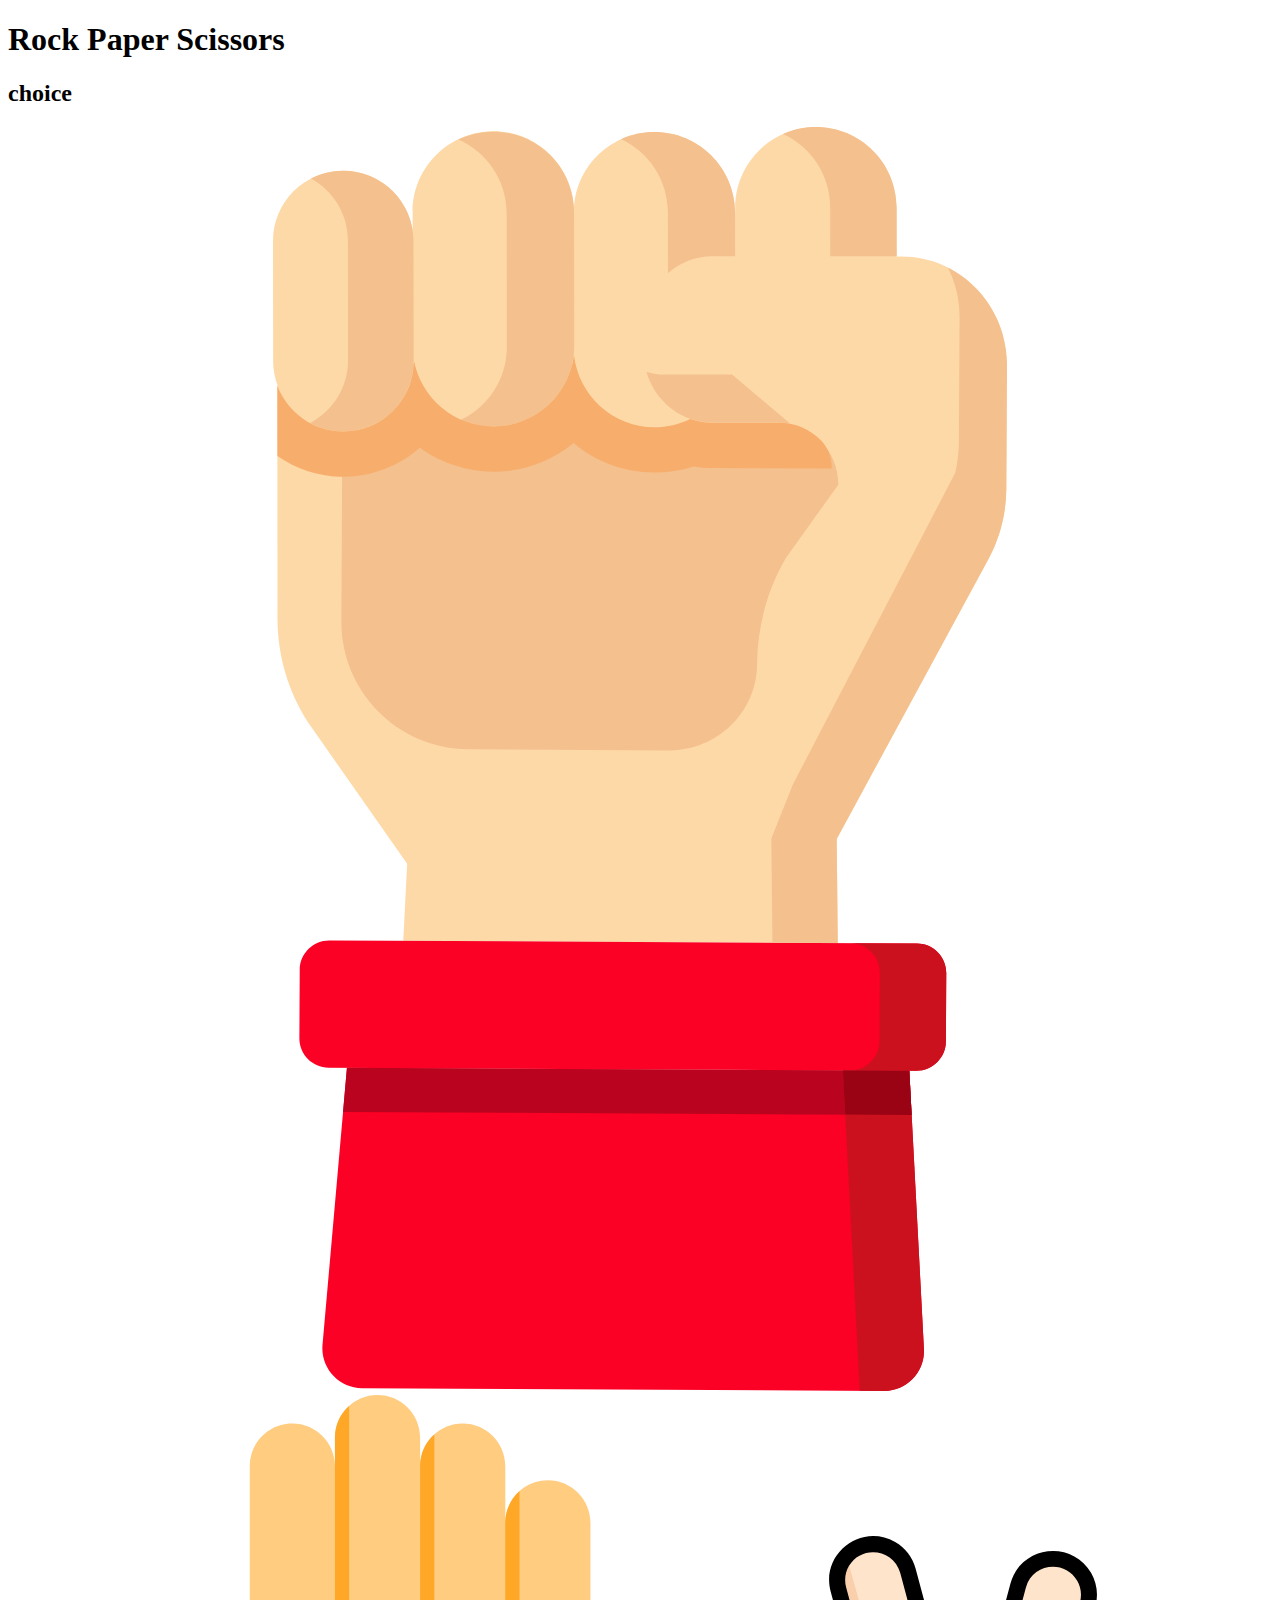
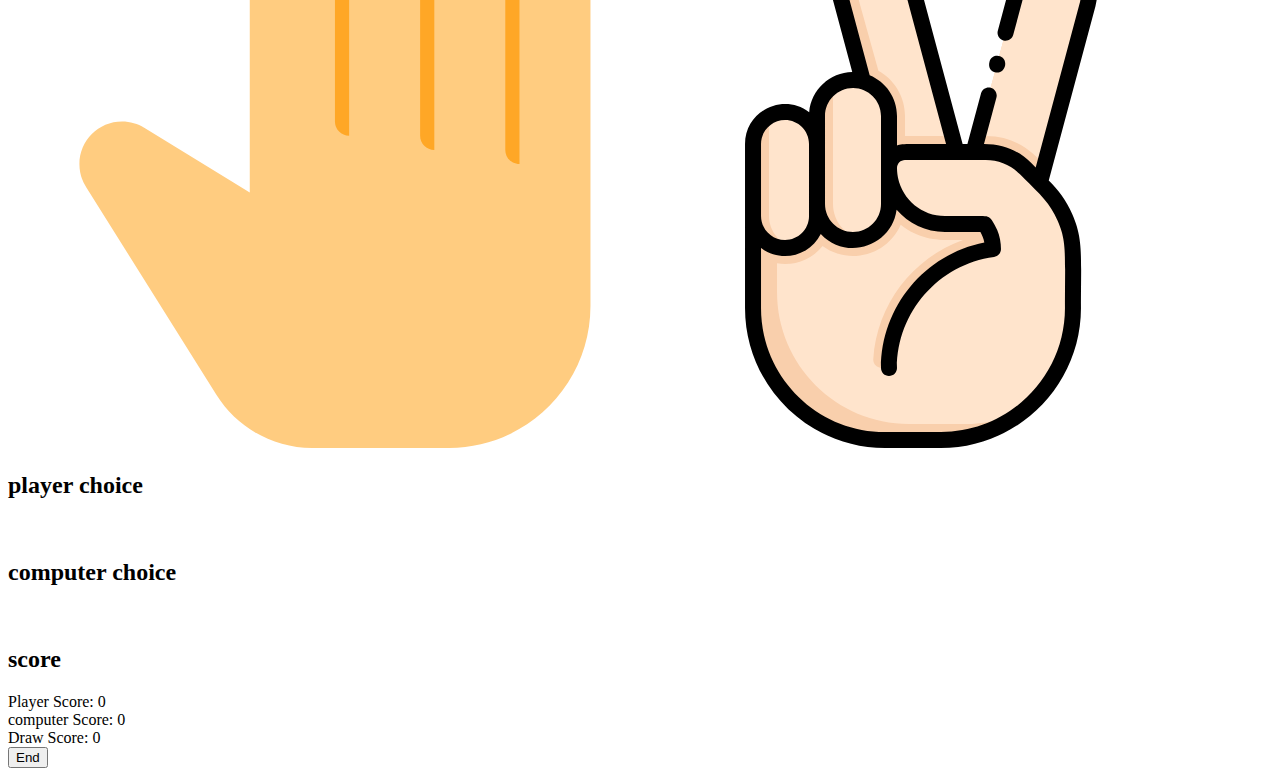
==== index.html @ 56f3ccf1 "Change css" ====
<!-- //!  -->

<!DOCTYPE html>
<html lang="en">
<head>
    <meta charset="UTF-8">
    <meta name="viewport" content="width=device-width, initial-scale=1.0">
    <meta http-equiv="X-UA-Compatible" content="ie=edge">

    <link rel="stylesheet" href="/index.css">

    <title>Rock Paper Scissors</title>
</head>

<body>

    <h1 id="myHeading"> Rock Paper Scissors</h1>
<div id="container">
    <div id="choice">
       <h2> choice </h2> 
        <div id=imageContainer>
        <img id="rock" onclick="pickRock()" src="Images/Rock.svg">
        <img id="paper" onclick="pickPaper()"src="Images/Paper.svg">
        <img id="scissor" onclick="pickScissor()"src="Images/Scissor.svg">
        </div>

    </div>
    <div id="playerGame">
        <h2> player choice</h2>
        <img id="playerRock" src="/Rock.svg">
        <img id="playerPaper"src="/Paper.svg">
        <img id="playerScissor"src="/Scissor.svg">
    </div>
    <div id="compGame">
        <h2> computer choice </h2>
        <img id="compRock"src="/Rock.svg">
        <img id="compPaper"src="/Paper.svg">
        <img id="compScissor"src="/Scissor.svg">
    </div>
    <div id="score">
        <h2 id="scoreHeading"> score </h2>
        <div id="player">
            <label> Player Score: </label>
            <label id="playerScore"> 0 </label>

        </div>
        <div id="comp">
            <label> computer Score: </label>
            <label id="compScore"> 0 </label>
        </div>
        <div id="draw">
            <label> Draw Score: </label>
        <label id="drawScore"> 0 </label>

        </div>
        
       <button id="end" onclick="end()" class="myButton"> End </button>
    
    </div>
</div>

<script src="https://cdnjs.cloudflare.com/ajax/libs/gsap/3.2.4/gsap.min.js"></script>
<script src="/RPS.js"></script>

</body>

<!-- //absolute paths  -->





</html>
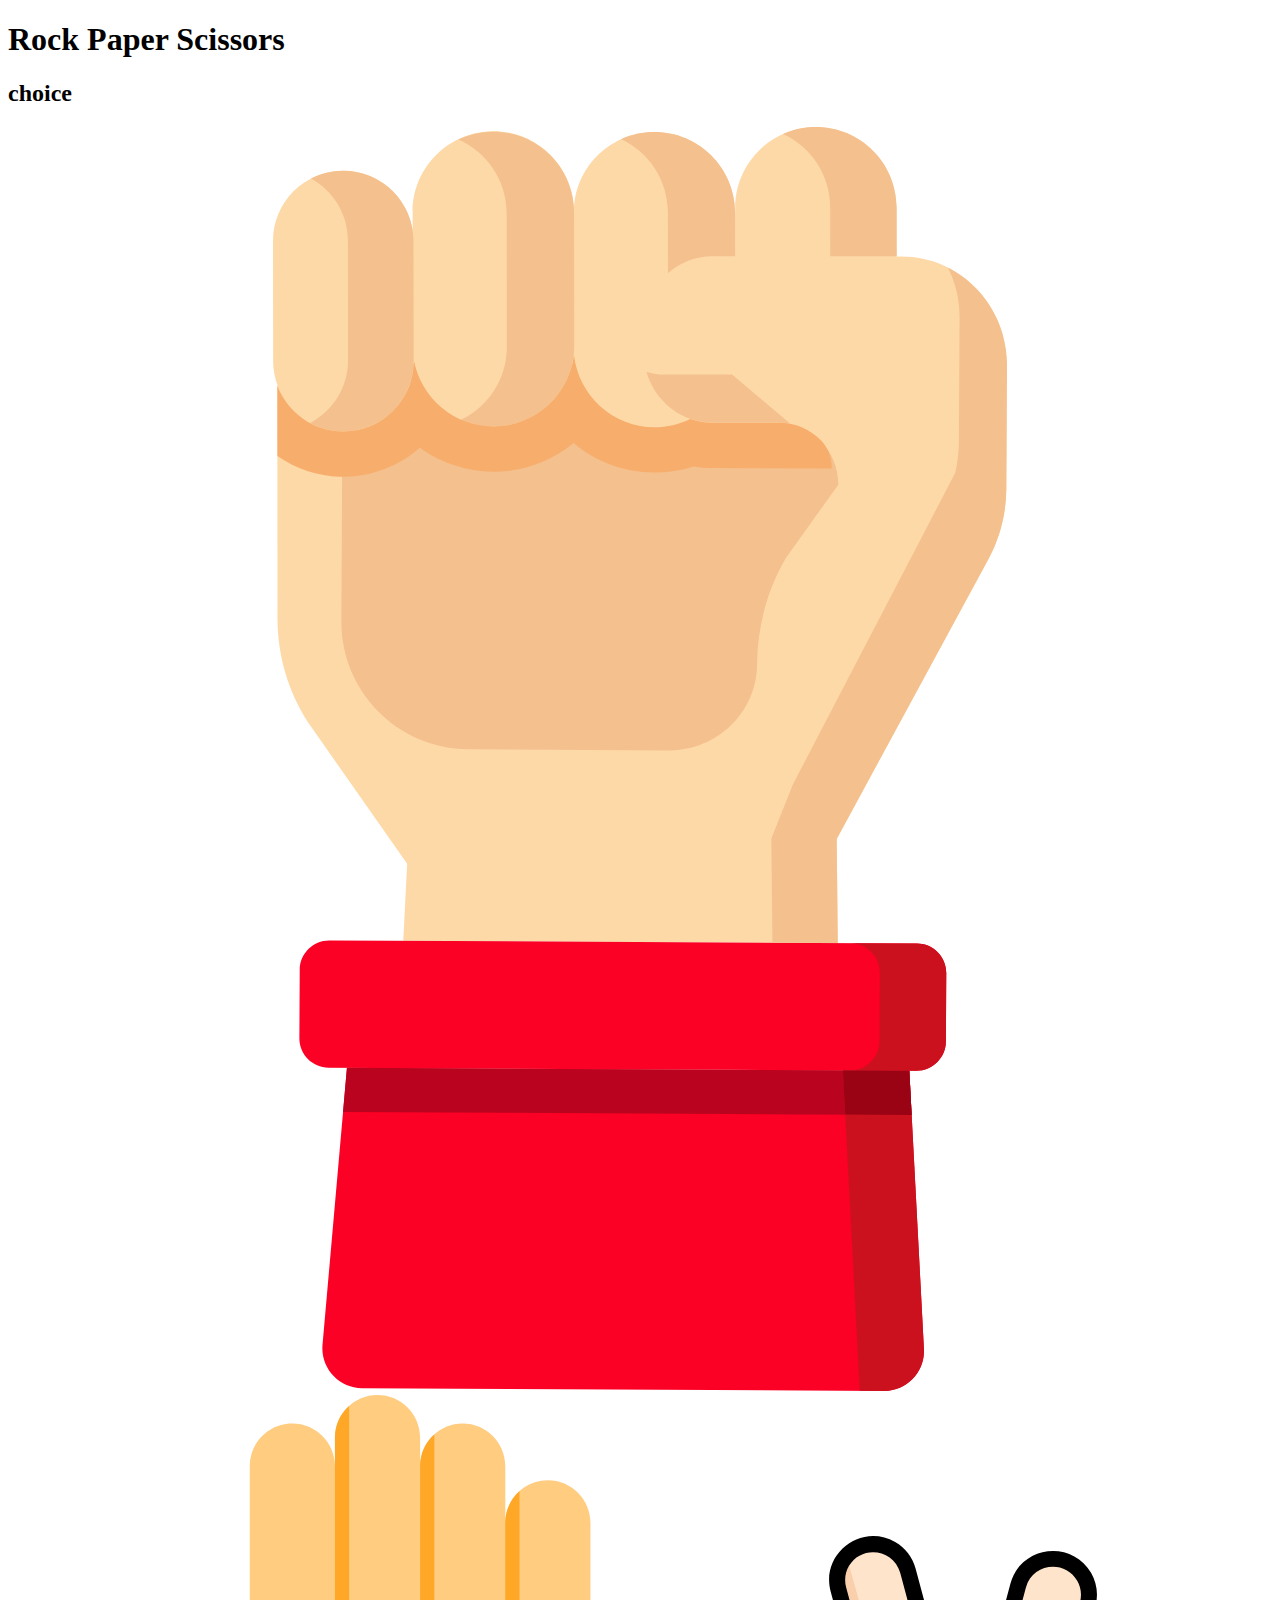
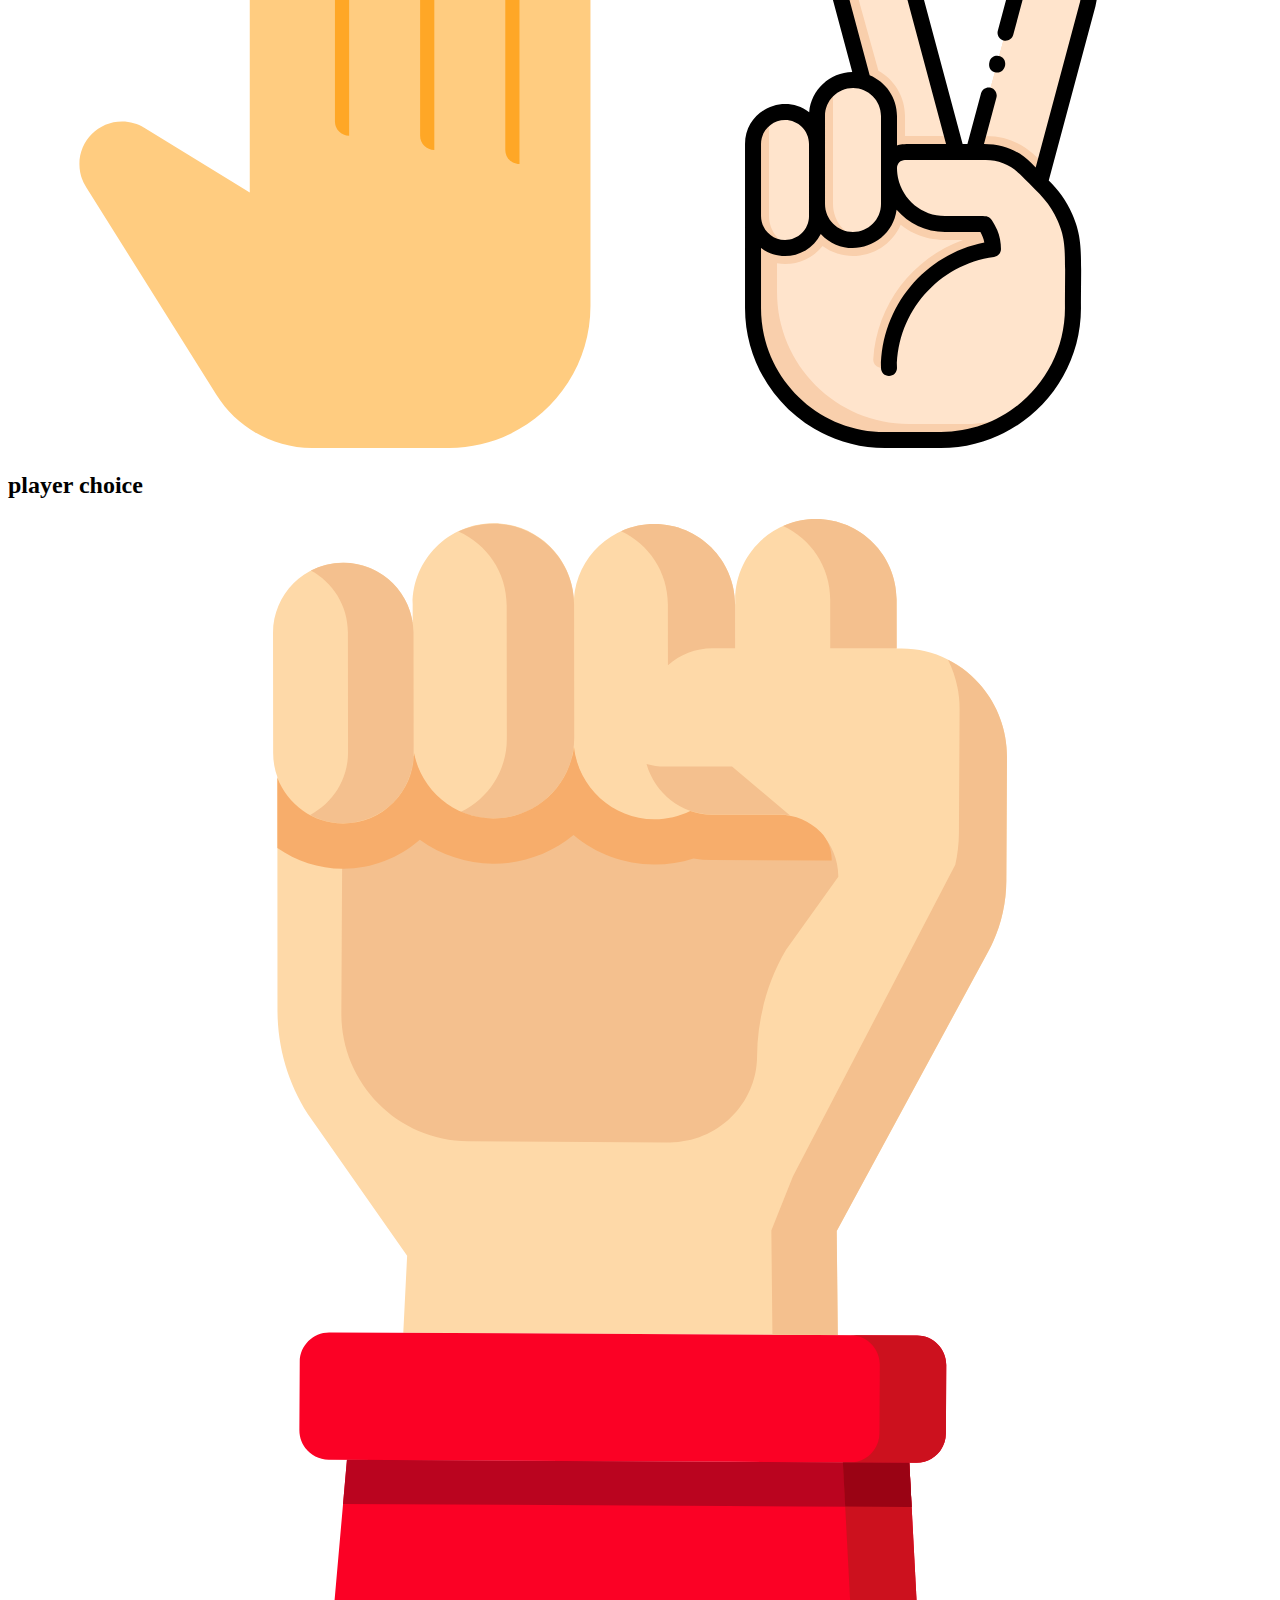
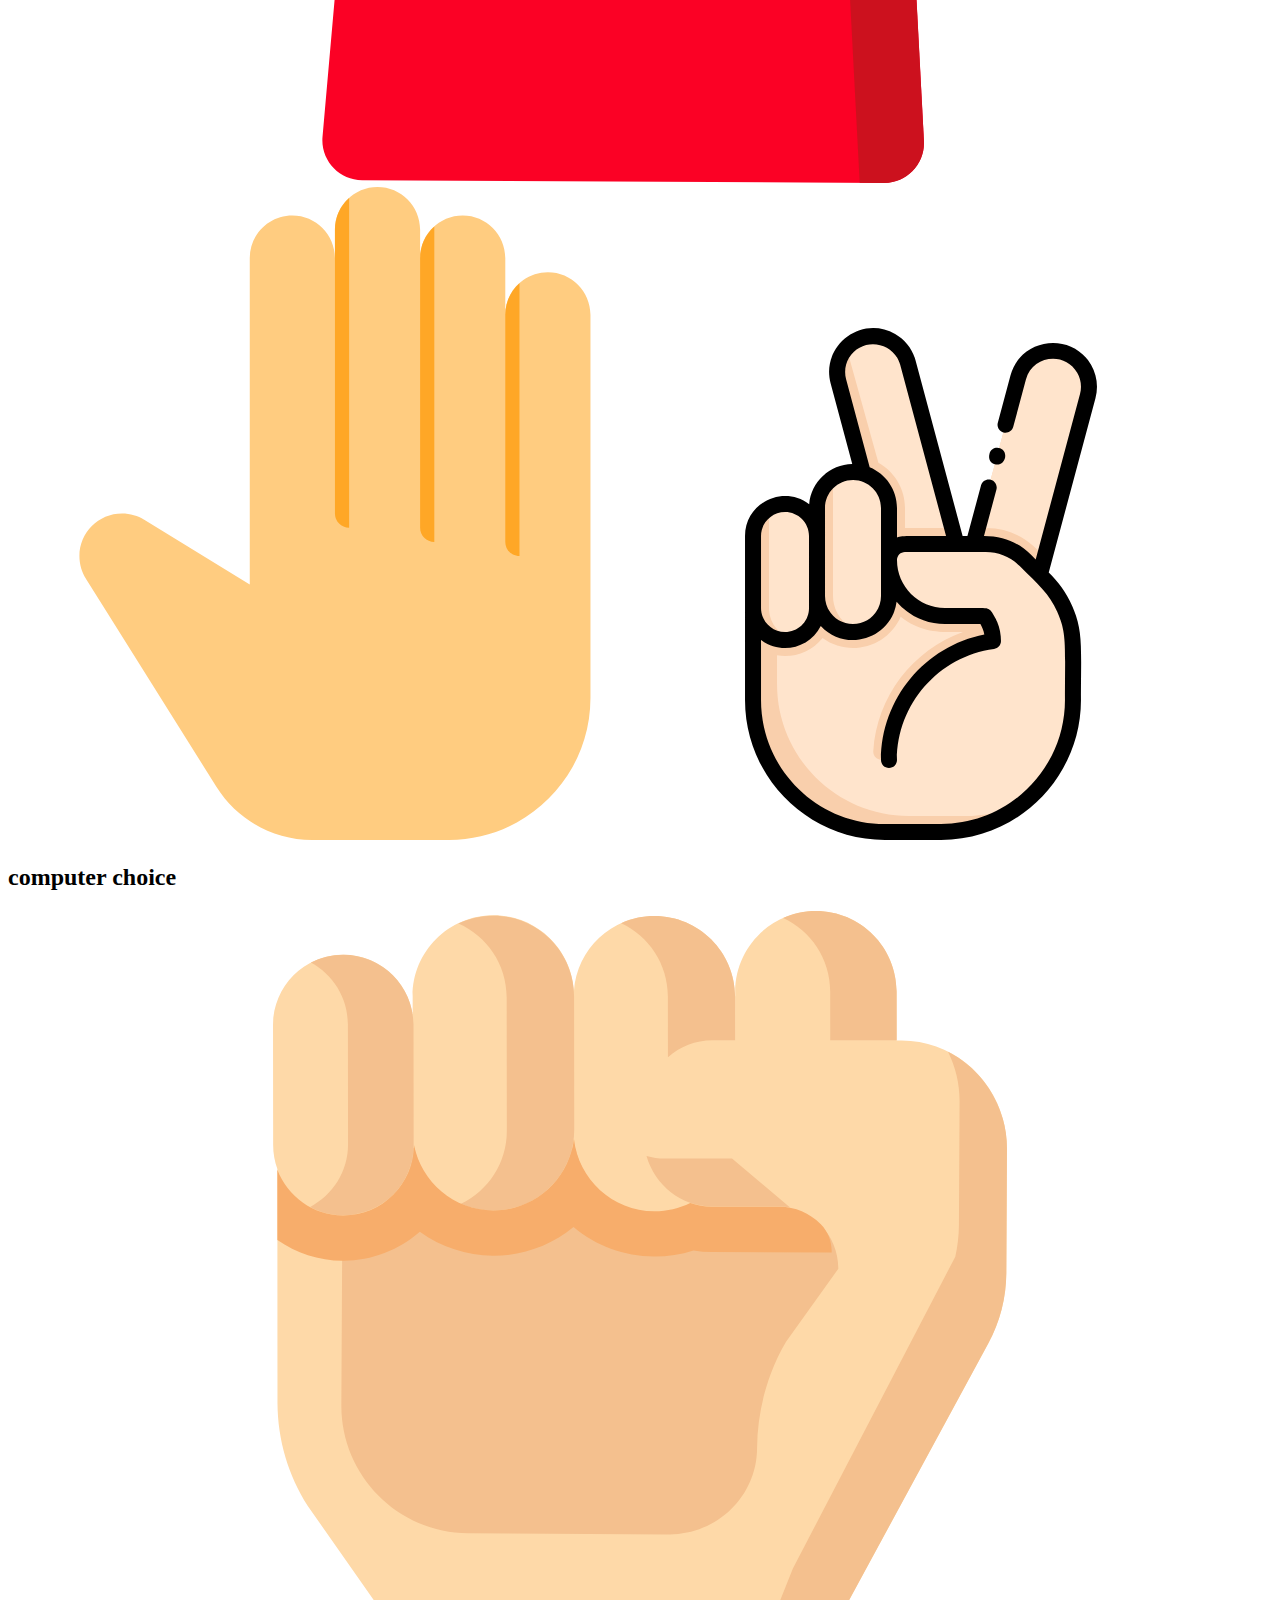
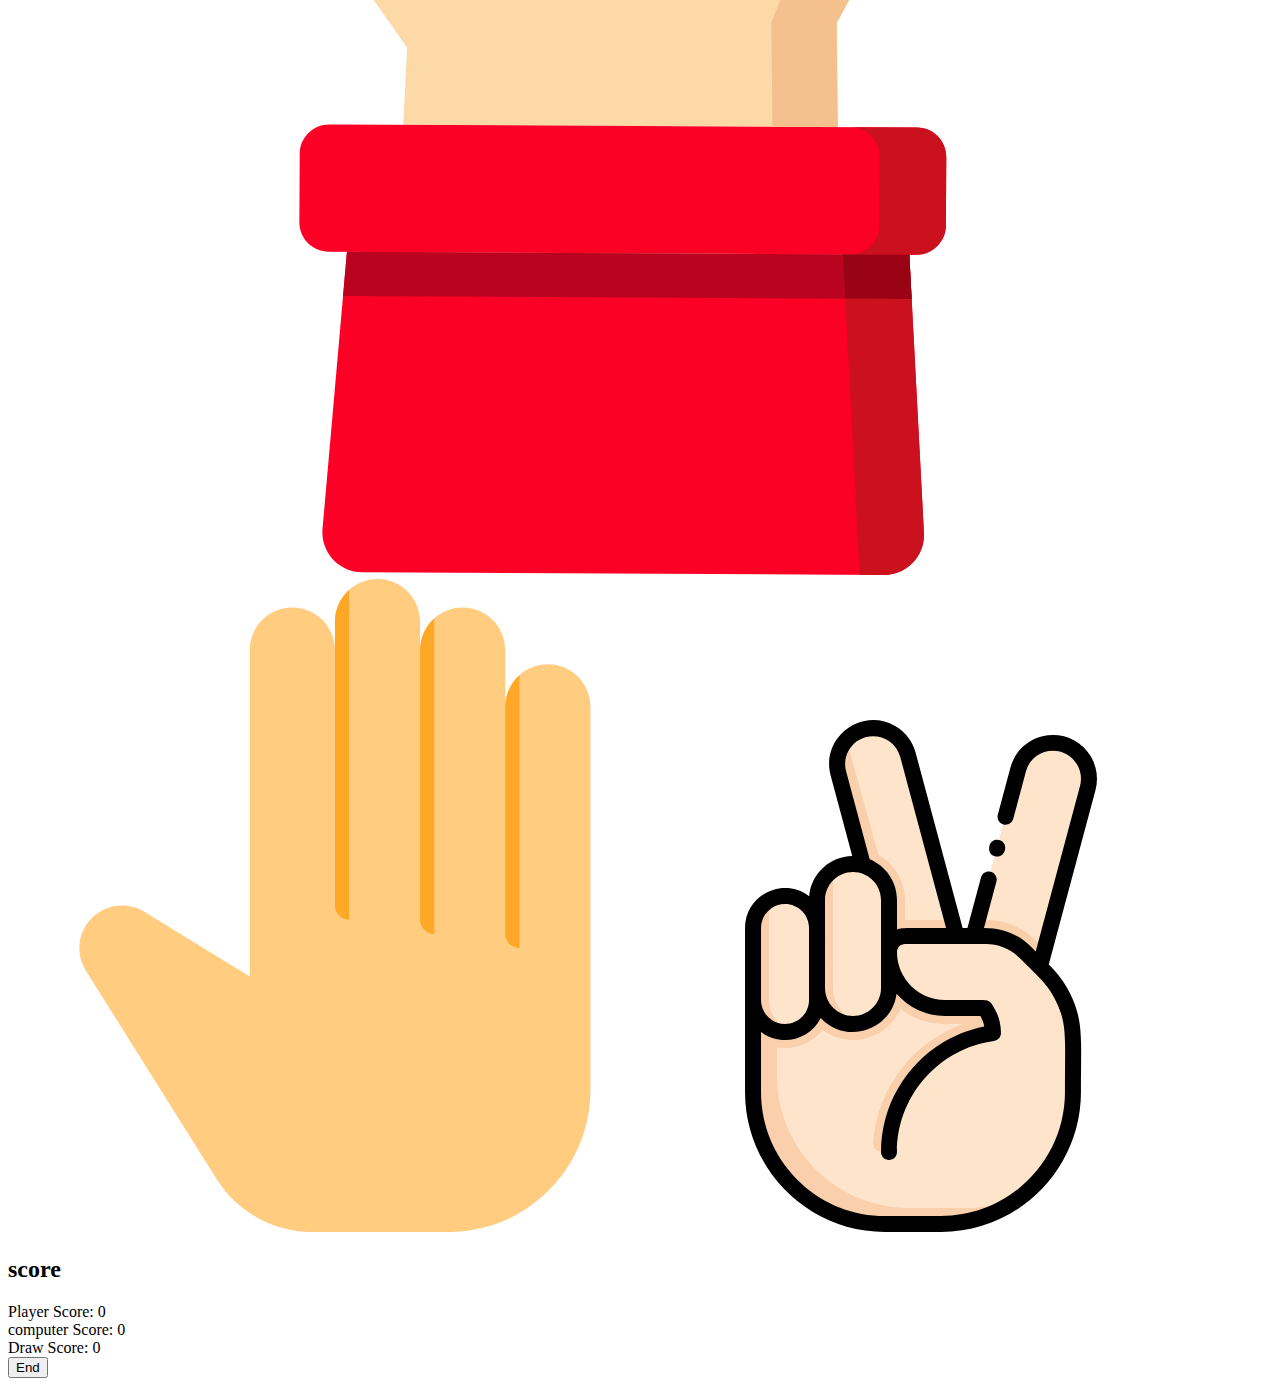
==== commit ec0a99f0: "Change Imports" ====
--- a/index.html
+++ b/index.html
@@ -8,7 +8,7 @@
     <meta name="viewport" content="width=device-width, initial-scale=1.0">
     <meta http-equiv="X-UA-Compatible" content="ie=edge">
 
-    <link rel="stylesheet" href="/index.css">
+    <link rel="stylesheet" href="index.css">
 
     <title>Rock Paper Scissors</title>
 </head>
@@ -28,15 +28,15 @@
     </div>
     <div id="playerGame">
         <h2> player choice</h2>
-        <img id="playerRock" src="/Rock.svg">
-        <img id="playerPaper"src="/Paper.svg">
-        <img id="playerScissor"src="/Scissor.svg">
+        <img id="playerRock" src="Images/Rock.svg">
+        <img id="playerPaper"src="Images/Paper.svg">
+        <img id="playerScissor"src="Images/Scissor.svg">
     </div>
     <div id="compGame">
         <h2> computer choice </h2>
-        <img id="compRock"src="/Rock.svg">
-        <img id="compPaper"src="/Paper.svg">
-        <img id="compScissor"src="/Scissor.svg">
+        <img id="compRock"src="Images/Rock.svg">
+        <img id="compPaper"src="Images/Paper.svg">
+        <img id="compScissor"src="Images/Scissor.svg">
     </div>
     <div id="score">
         <h2 id="scoreHeading"> score </h2>
@@ -61,14 +61,10 @@
 </div>
 
 <script src="https://cdnjs.cloudflare.com/ajax/libs/gsap/3.2.4/gsap.min.js"></script>
-<script src="/RPS.js"></script>
+<script src="index.js"></script>
 
 </body>
 
 <!-- //absolute paths  -->
 
-
-
-
-
 </html>